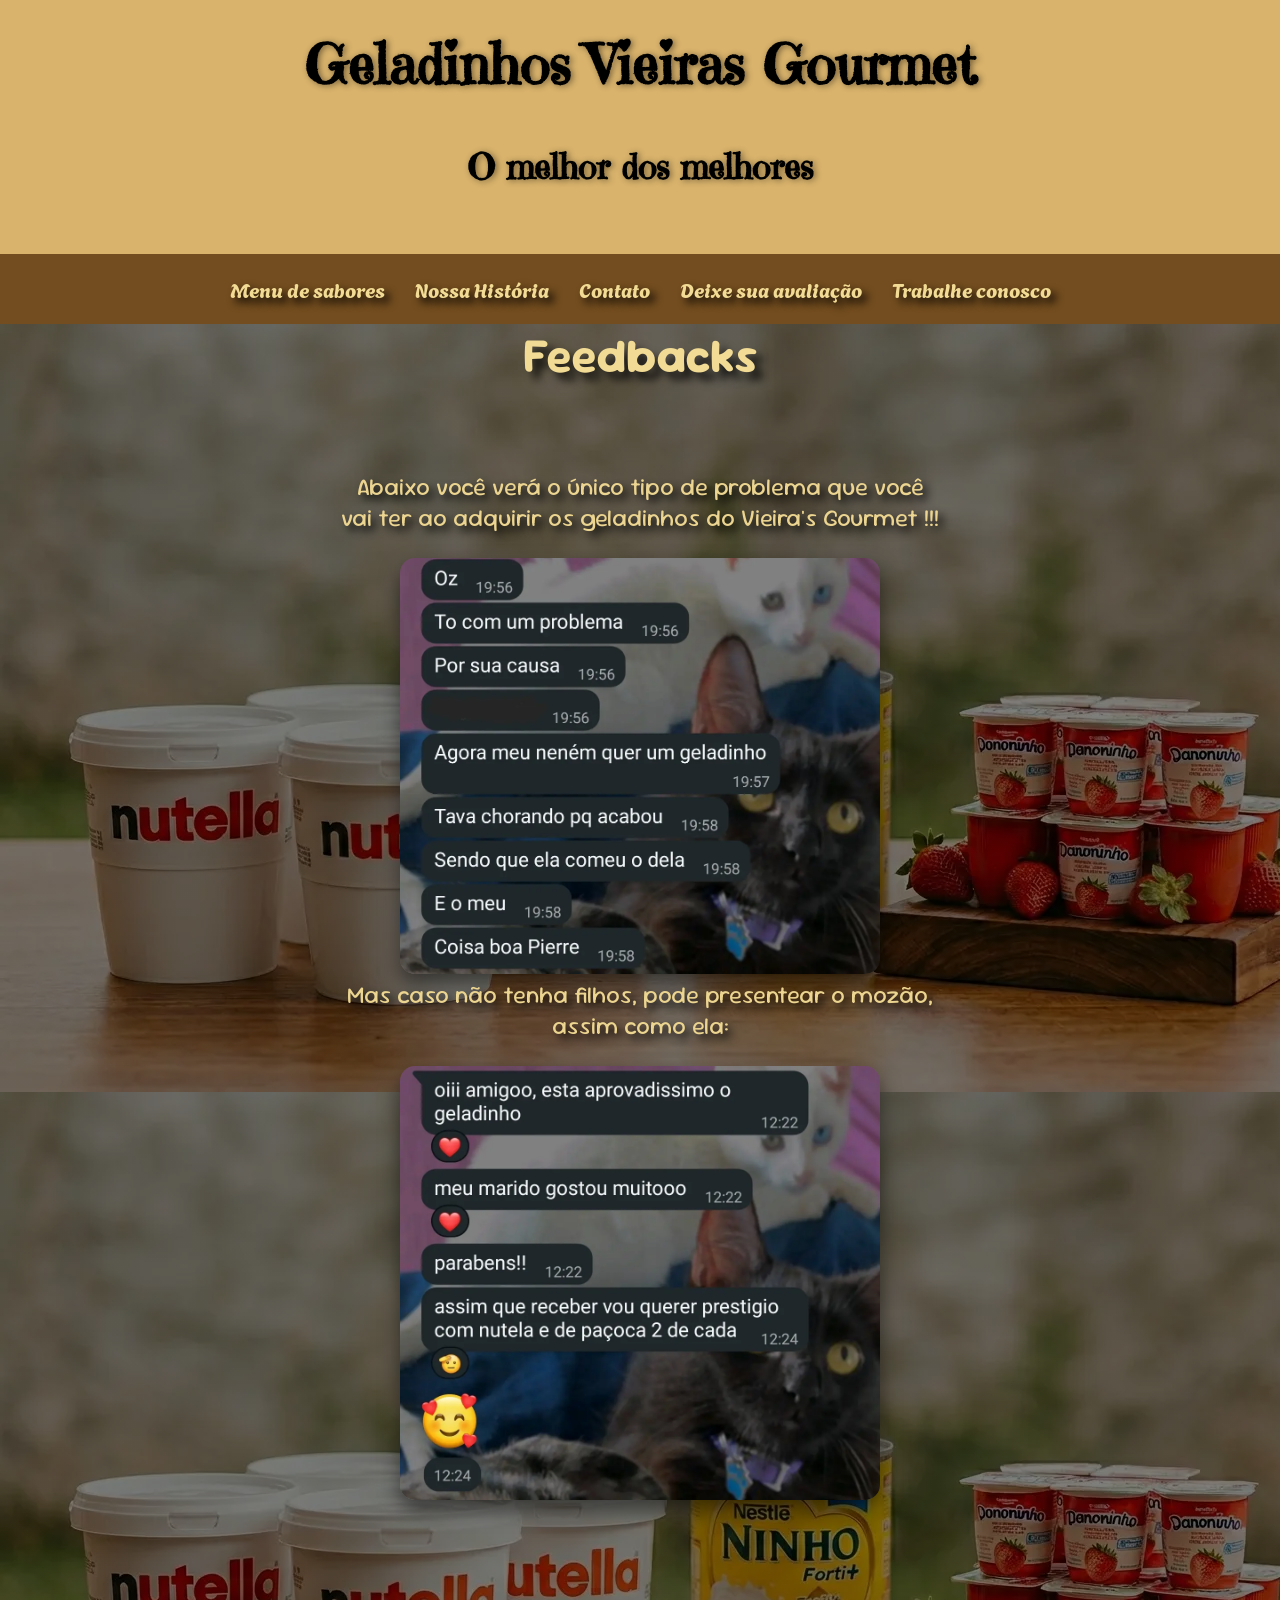
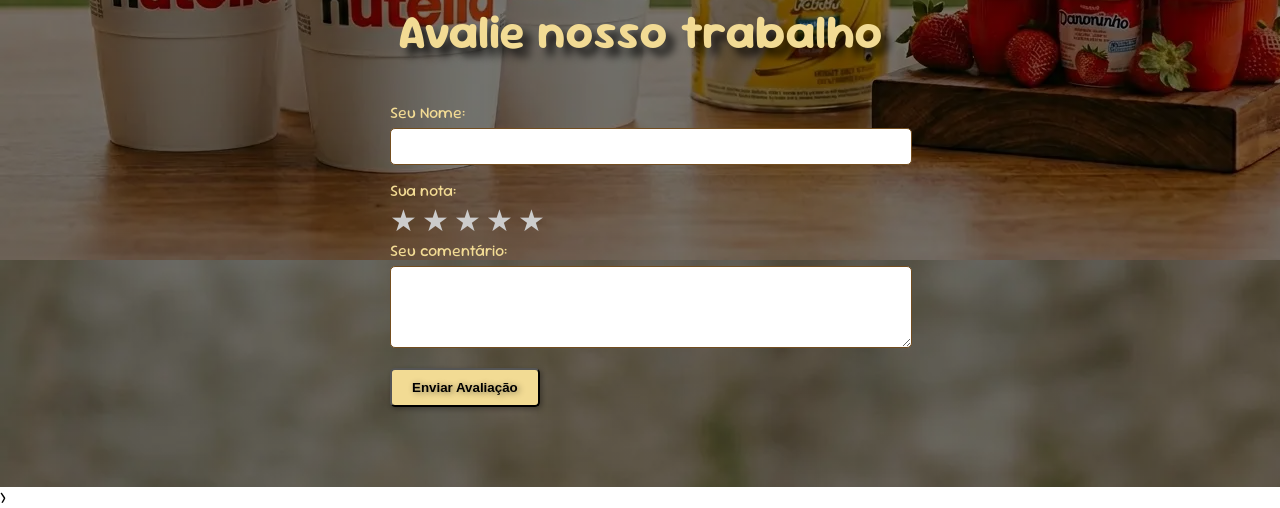
==== avaliacao.html @ 7ed8bce2 "pagina feddback faltante somente responsividade" ====
<!DOCTYPE html>
<html lang="pt-br">
<head>
    <meta charset="UTF-8">
    <meta name="viewport" content="width=device-width, initial-scale=1.0">
    <title>Avaliação Vieira's Gourmet</title>
    <link rel="stylesheet" href="style.css">
</head>
<body>
     <div id="topo"></div>
    <header>

        <h1>Geladinhos Vieiras Gourmet</h1>
        <p id="sub">O melhor dos melhores</p>

    </header>
    <nav>

        <a href="menusabores.html">Menu de sabores</a>
        <a href="historia.html">Nossa História</a>
        <a href="contato.html">Contato</a>
        <a href="avaliacao.html">Deixe sua avaliação</a>
         <a href="">Trabalhe conosco</a>

    
    </nav>

    <main>

        <div class="fundo-primeira-parte-feedback">
            <h2>Feedbacks</h2>
            
        
        <section class="container-feedbacks">
        
        
        
            
        <div class="bloco-feedback">
             <p class="texto-feedback">Abaixo você verá o único tipo de problema que você vai ter ao adquirir os geladinhos do Vieira's Gourmet !!!</p>
            <img src="feedback-cuidado.webp" alt="feedback 1" class="img-feedback">
            

            <div class="bloco-feedback">
             <p class="texto-feedback">Mas caso não tenha filhos, pode presentear o mozão, assim como ela:</p>
            <img src="feedback-bom.webp" alt="feedback 2" class="img-feedback">
            </div>
        </div>
        
        </section>
<div class=" container-avaliacao">
            <h2>Avalie nosso trabalho</h2>
    <form action="#" method="post">
        <label for="nome">Seu Nome:</label>
        <input type="text" id="nome" name="nome" required>

        <label>Sua nota:</label>
        <div class="estrelas">
            <input type="radio" id="e5" name="nota" value="5"><label for="e5">★</label>
            <input type="radio" id="e4" name="nota" value="4"><label for="e4">★</label>
            <input type="radio" id="e3" name="nota" value="3"><label for="e3">★</label>
            <input type="radio" id="e2" name="nota" value="2"><label for="e2">★</label>
            <input type="radio" id="e1" name="nota" value="1"><label for="e1">★</label>
        </div>

        <label for="comentario">Seu comentário:</label>
        <textarea id="comentario" name="comentario" rows="4" required></textarea>

        <button type="submit" class="btn-nav">Enviar Avaliação</button>
    </form>
</section>
        
        </section>

    </main>
        <!--<p class="texto-feedback">E caso você não tenha filhos</p>
        <p class="texto-feedback">pode presentear o mozão, assim como ela
            </p> !-->>
</body>
</html>
---- style.css ----
@charset "UTF-8";

@import url('https://fonts.googleapis.com/css2?family=Emilys+Candy&family=Molle:ital@1&display=swap');
@import url('https://fonts.googleapis.com/css2?family=Emilys+Candy&display=swap');
@import url('https://fonts.googleapis.com/css2?family=Sour+Gummy:ital,wght@0,100..900;1,100..900&display=swap');
@import url('https://fonts.googleapis.com/css2?family=Agbalumo&display=swap');

html {
    scroll-behavior: smooth;
}
:root {
    --fonte1: "Emilys Candy", serif;
    --fonte2: "Molle", cursive;
    --fonte3: "Sour Gummy", sans-serif;
    --fonte4: "Agbalumo", system-ui;
}

/* Reset Básico */
html, body { height: 100%; margin: 0; }
body { display: flex; flex-direction: column; font-family: var(--fonte3); }
main { flex: 1; display: flex; flex-direction: column; }

/* Header e Nav */
header { background-color: #D9B36C; padding: 30px 0; text-align: center; }
h1 { font-family: var(--fonte1); font-size: 3.5em; margin: 0; text-shadow: 2px 1px 6px rgba(0, 0, 0, 0.459); }
#sub { font-family: var(--fonte1); font-weight: bolder; font-size: 35px; padding-top: 10px; color: black; text-shadow: 2px 1px 6px rgba(0, 0, 0, 0.459);}

nav { background-color: #734D1F; display: flex; flex-wrap: wrap; justify-content: center; padding: 10px; }
nav a { color: #F2DB94; text-decoration: none; font-size: 20px; padding: 10px 15px; text-shadow: 5px 5px 8px black; font-family: var(--fonte4); }
nav a:hover { color: #A6783F; text-decoration: underline; }

/* Estilos de Botão */
.btn-nav { padding: 10px 20px; background-color: #F2DB94; color: black; text-decoration: none; font-weight: bold; border-radius: 5px; box-shadow: 2px 2px 5px rgba(0,0,0,0.3); display: inline-block; text-shadow: 2px 1px 6px rgba(0, 0, 0, 0.459);}
.btn-top { position: absolute; top: 200px; right: 20px; z-index: 1000; }

.btn-nav-menu { padding: 10px 20px; background-color: #F2DB94; color: black; text-decoration: none; font-weight: bold; border-radius: 5px; box-shadow: 2px 2px 5px rgba(0,0,0,0.3); display: inline-block; }
.btn-top-menu { position: absolute; top: 200px; right: 20px; z-index: 1000; text-shadow: 2px 1px 6px rgba(0, 0, 0, 0.459);}

.btn-bottom-menu{

padding: 10px 20px; background-color: #F2DB94; color: black; text-decoration: none; font-weight: bold; border-radius: 5px; box-shadow: 2px 2px 5px rgba(0,0,0,0.3); display: inline-block;
 }

.container-acoes {
    display: flex;
    flex-direction: column; /* Coloca um embaixo do outro */
    align-items: center;    /* Centraliza horizontalmente */
    gap: 15px;              /* Espaçamento entre os dois botões */
    margin-bottom: 20px;    /* Espaço para não encostar no texto do rodapé */
}

.container-contato {
    margin: 0 auto;
    padding: 0px 10px;}

.texto-baixar{

    text-align: center;
    padding-top: 70px;
    font-family: var(--fonte3);
    color:#ecd590;
    font-size: 25px;
    text-shadow: 5px 5px 8px black

}

.lista-sabores{

    list-style: none;
    padding: 0;
    max-width: 600px;
    margin: 0 auto;

}

.lista-sabores li{

    display: flex;
    justify-content: space-between;
    align-items: center;
    padding: 10px 15px;
    border-bottom: 1px dashed #F2DB94;
    color: #F2DB94;
    font-family: var(--fonte1);
    font-size: 1.2em;
    text-shadow: 5px 5px 8px black;
    font-weight: bolder;

}

.preco-sabor {
    font-weight: bolder;
    color: #e6c257; /* Um destaque preço */
}

.lista-sabores li:hover {
    background-color: rgba(255, 255, 255, 0.1); /* Dá um brilho sutil quando passa o mouse */
    cursor: pointer;}

    .bloco-links {
    display: flex;
    justify-content: center;
    gap: 40px;
    flex-wrap: wrap;
    margin-top: 250px;
    margin-bottom: 50px;
}

.btn-contato {
    display: flex;
    align-items: center;
    padding: 15px 40px;
    border-radius: 50px; /* Botão arredondado fica muito mais moderno */
    text-decoration: none;
    color: white;
    font-weight: bold;
    transition: 0.3s;
}

.btn-contato img {
    width: 30px;    /* Ajuste esse valor para o tamanho que achar melhor */
    height: 30px;   /* Mantém a proporção quadrada */
    margin-right: 10px; /* Dá um espacinho entre o ícone e o texto */
    vertical-align: middle;}


.zap { background-color: #25D366; }
.insta { background: linear-gradient(45deg, #f09433 0%, #e6683c 25%, #dc2743 50%, #cc2366 75%, #bc1888 100%); }

.btn-contato:hover { transform: scale(1.05); }



/* Seções de Fundo (Unificadas) */
.fundo-historia, .fundo-menu, .fundo-primeira-parte, .fundo-segunda-parte,.fundo-historia1 {
    background-attachment: fixed;
    background-size: cover;
    background-position: center center;
    padding: 60px 0;
}

.fundo-contato{

    background-image: linear-gradient(rgba(0,0,0,0.5), rgba(0,0,0,0.5)), url(nutella.png);
background-position: left center;
background-size:20%;

}

.fundo-historia { background-image: linear-gradient(rgba(0,0,0,0.5), rgba(0,0,0,0.5)), url(fundo5.webp); }
.fundo-historia1 { background-image: linear-gradient(rgba(0,0,0,0.5), rgba(0,0,0,0.5)), url(fundo8.webp); }
.fundo-menu { background-image: linear-gradient(rgba(0,0,0,0.5), rgba(0,0,0,0.5)), url(logo-sem-fundo.png); }
.fundo-primeira-parte { background-image: linear-gradient(rgba(0,0,0,0.5), rgba(0,0,0,0.5)), url(fundo1.webp); }
.fundo-segunda-parte { background-image: linear-gradient(rgba(0,0,0,0.5), rgba(0,0,0,0.5)), url(fundo2.webp); }


.fundo-primeira-parte-feedback { background-image: linear-gradient(rgba(0,0,0,0.5), rgba(0,0,0,0.5)), url(imagem-fundo-feedback1.webp); }

.fundo-primeira-parte-feedback2 { background-image: linear-gradient(rgba(0,0,0,0.5), rgba(0,0,0,0.5)), url(imagem-fundo-feedback2.webp); }


.container-avaliacao { max-width: 500px; margin: 40px auto; padding: 20px; color: #F2DB94; }

/* Estilização das estrelas */
.estrelas { display: flex; flex-direction: row-reverse; justify-content: flex-end; gap: 5px; font-size: 30px; }
.estrelas input { display: none; }
.estrelas label { color: #ccc; cursor: pointer; }

/* Ao passar o mouse ou selecionar, a estrela fica dourada */
.estrelas input:checked ~ label,
.estrelas label:hover,
.estrelas label:hover ~ label { color: #D9B36C; }

/* Estilização do formulário */
input, textarea { width: 100%; padding: 10px; margin-top: 5px; margin-bottom: 15px; border-radius: 5px; border: 1px solid #734D1F; background: #fff; }



/* Componentes */
.sabor { display: flex; flex-direction: column; align-items: center; width: 250px; text-align: center; }


.container-feedbacks {
    display: flex;
    flex-direction: column;
    align-items: center; /* Centraliza tudo horizontalmente */
    padding: 40px 20px;
    gap: 50px; /* Espaço entre um feedback e outro */
}

/* O bloco de cada feedback */
.bloco-feedback {
    display: flex;
    flex-direction: column;
    align-items: center;
    width: 100%;
    max-width: 600px; /* Limita a largura para não ficar gigante em telas grandes */
}

/* Controle exato do tamanho das fotos */
.img-feedback {
    width: 80%;       /* Ocupa 80% do bloco (você pode mudar para 500px, por exemplo) */
    max-width: 500px; /* Tamanho máximo para não perder a qualidade */
    height: auto;
    border-radius: 15px;
    margin-top: 20px;
    box-shadow: 0 10px 20px rgba(0,0,0,0.5);
}

.texto-feedback {
    font-family: var(--fonte3);
    color: #ecd590;
    font-size: 24px;
    text-shadow: 3px 3px 5px black;
    text-align: center;
    margin: 5px 0;
}

.sabores {
    display: flex;
    flex-wrap: wrap; /* Permite que os itens quebrem linha */
    justify-content: center; /* Centraliza os cards no meio da tela */
    gap: 30px; /* Espaçamento entre os cards */
    padding: 40px 20px;
}

.sabor img {
    width: 100%;
    height: 300px; /* Define uma altura fixa para todas ficarem iguais */
    object-fit: cover; /* Corta a imagem sem distorcer para preencher o espaço */
    border-radius: 12px;
    margin-bottom: 10px;
}

.foto1 { display: flex; flex-direction: row; align-items: center; gap:40px; width: 80%; margin: 0 auto 40px auto; }
.foto-historia {
    width: 500px;
    height: 300px;
    object-fit: cover;
    border-radius: 4px;
    display: block;
}

.foto-inversa {
    flex-direction: row-reverse; /* Isso coloca a imagem na direita */
}

/* Ajuste para o texto na versão inversa */
.foto-inversa .bloco-texto {
    text-align: right;
}

/* Regra para as fotos dos PRODUTOS (Menu/Início) */
.foto-produto {
    max-width: 300px; /* Mantém o tamanho que você queria antes */
    width: 100%;
    height: auto;
    border-radius: 8px;
    display: block;
}

.texto{

    font-family: var(--fonte3);
    color:#ecd590;
    font-size: 20px;
    text-shadow: 5px 5px 8px black;
    

}

.texto-feedback{

font-family: var(--fonte3);
    color:#ecd590;
    font-size: 24px;
    text-shadow: 5px 5px 8px black;
    text-align: center;


}

.fundo-historia, .fundo-historia1 {
    padding-bottom: 1px !important; /* Ajuste para o valor que você achar ideal */
}

h2 { font-family: var(--fonte3); text-align: center; font-size: 3em; color: #F2DB94; text-shadow: 8px 8px 8px rgba(0, 0, 0, 0.74); margin-top: 0;}
h3 { color: #ebdcaf; font-size: 2em; text-shadow: 5px 5px 8px black; }

/* Footer */
footer { background-color: #D9B36C; text-align: center; padding: 40px 0; font-size: 20px; flex-shrink: 0; margin-top: auto; text-shadow: 2px 1px 6px rgba(0, 0, 0, 0.459);}

/* Isso garante que o último elemento não empurre o rodapé para longe */
main > *:last-child {
    margin-bottom: 0 !important;
    padding-bottom: 20px; /* Ajuste conforme necessário */
}

/* Responsividade */
/* --- AJUSTES DE RESPONSIVIDADE PARA CELULARES --- */
@media (max-width: 600px) {

    /* Ajuste do Header */
    h1 { font-size: 2em !important; }
    #sub { font-size: 20px !important; }

    /* Ajuste das fotos (História e Produtos) */
    .foto-historia, .foto-produto {
        width: 90% !important; /* Em vez de 500px, ocupa 90% da tela */
        height: auto !important; /* Ajusta a altura proporcionalmente */
    }

    /* Ajuste da lista de sabores (Menu) */
    .lista-sabores {
        width: 95% !important;
        font-size: 0.9em !important; /* Diminui um pouco a letra para não quebrar */
    }

    /* Ajuste dos botões de contato */
    .btn-contato {
        padding: 10px 20px !important;
        width: 80%;
        justify-content: center;
    }

    /* Ajuste do layout de fotos da página História */
    .foto1 {
        flex-direction: column !important; /* Coloca a foto em cima do texto no celular */
        width: 100% !important;
        gap: 10px !important;
    }
    
    /* Garante que imagens de fundo não fiquem estranhas com o fixed no celular */
    .fundo-historia, .fundo-menu, .fundo-primeira-parte, .fundo-segunda-parte, .fundo-historia1 {
        background-attachment: scroll !important; /* O 'fixed' às vezes dá bug no mobile */
        padding: 30px 0 !important;
    }
}
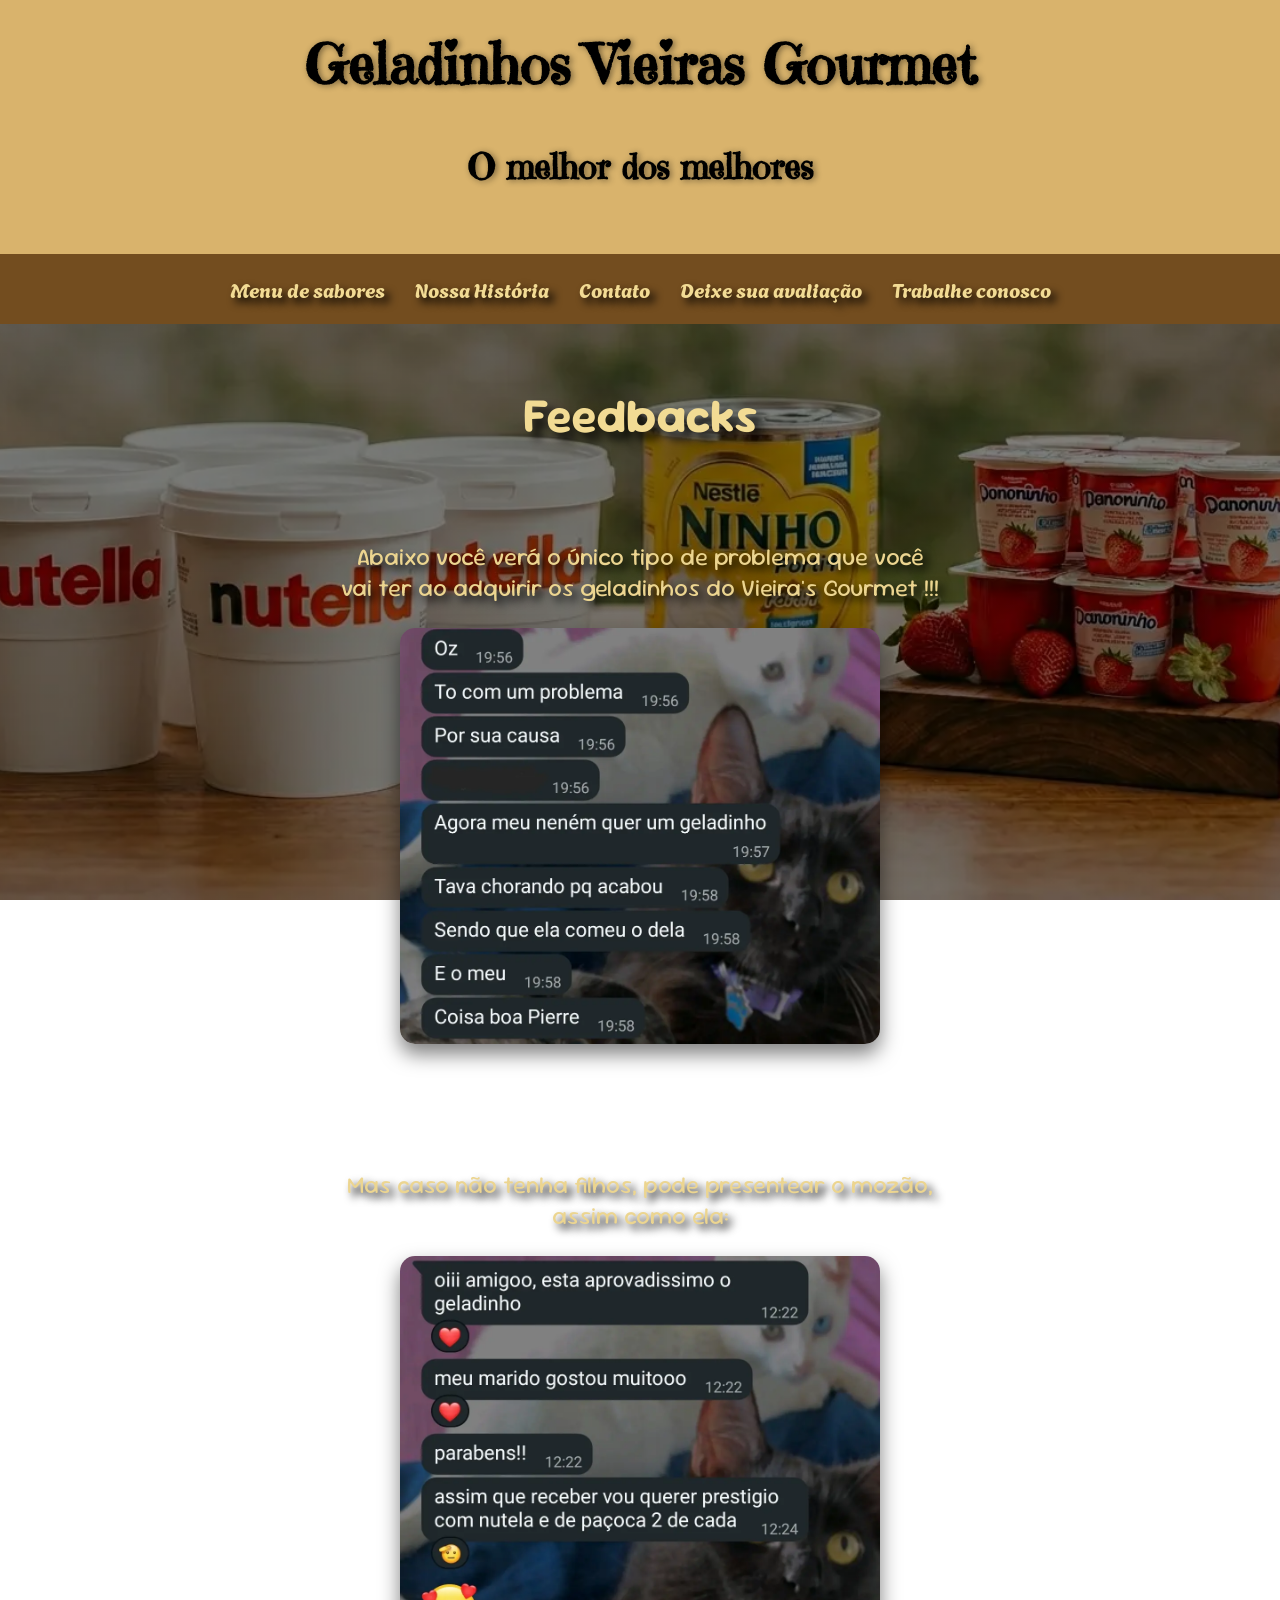
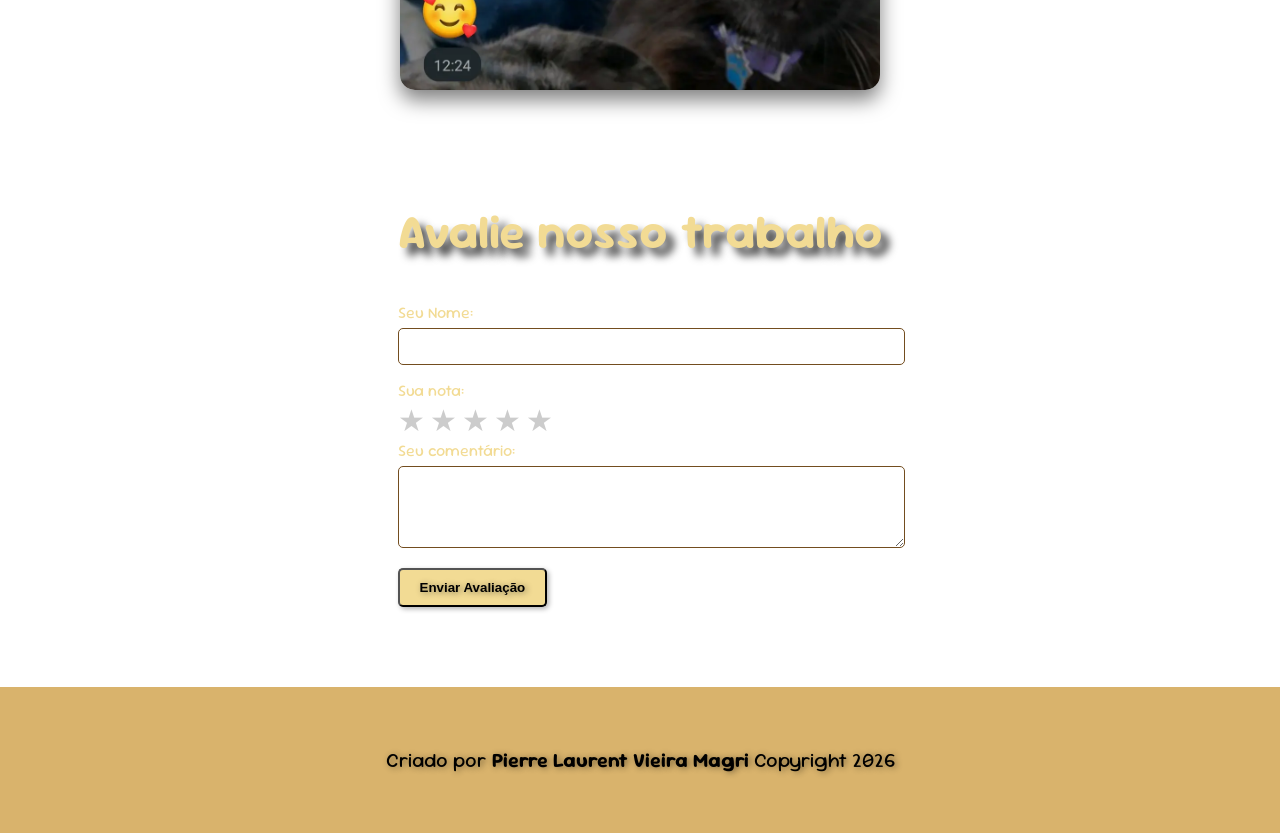
==== commit 7d4aa7e0: "pagina avaliação falta responsividade" ====
--- a/avaliacao.html
+++ b/avaliacao.html
@@ -25,56 +25,54 @@
     
     </nav>
 
-    <main>
+    
 
-        <div class="fundo-primeira-parte-feedback">
-            <h2>Feedbacks</h2>
-            
-        
-        <section class="container-feedbacks">
-        
-        
-        
-            
+        <main>
+    <!-- Feedback 1 -->
+    <section class="fundo-primeira-parte-feedback container-feedbacks">
+        <h2>Feedbacks</h2>
         <div class="bloco-feedback">
-             <p class="texto-feedback">Abaixo você verá o único tipo de problema que você vai ter ao adquirir os geladinhos do Vieira's Gourmet !!!</p>
+            <p class="texto-feedback">Abaixo você verá o único tipo de problema que você vai ter ao adquirir os geladinhos do Vieira's Gourmet !!!</p>
             <img src="feedback-cuidado.webp" alt="feedback 1" class="img-feedback">
-            
+        </div>
+    </section>
 
-            <div class="bloco-feedback">
-             <p class="texto-feedback">Mas caso não tenha filhos, pode presentear o mozão, assim como ela:</p>
+    <!-- Feedback 2 -->
+    <section class="fundo-primeira-parte-feedback2 container-feedbacks">
+        <div class="bloco-feedback">
+            <p class="texto-feedback">Mas caso não tenha filhos, pode presentear o mozão, assim como ela:</p>
             <img src="feedback-bom.webp" alt="feedback 2" class="img-feedback">
+        </div>
+    
+
+    <!-- Avaliação -->
+    <section class="container-avaliacao">
+        <h2>Avalie nosso trabalho</h2>
+        <form action="#" method="post">
+            <label for="nome">Seu Nome:</label>
+            <input type="text" id="nome" name="nome" required>
+
+            <label>Sua nota:</label>
+            <div class="estrelas">
+                <input type="radio" id="e5" name="nota" value="5"><label for="e5">★</label>
+                <input type="radio" id="e4" name="nota" value="4"><label for="e4">★</label>
+                <input type="radio" id="e3" name="nota" value="3"><label for="e3">★</label>
+                <input type="radio" id="e2" name="nota" value="2"><label for="e2">★</label>
+                <input type="radio" id="e1" name="nota" value="1"><label for="e1">★</label>
             </div>
-        </div>
-        
-        </section>
-<div class=" container-avaliacao">
-            <h2>Avalie nosso trabalho</h2>
-    <form action="#" method="post">
-        <label for="nome">Seu Nome:</label>
-        <input type="text" id="nome" name="nome" required>
 
-        <label>Sua nota:</label>
-        <div class="estrelas">
-            <input type="radio" id="e5" name="nota" value="5"><label for="e5">★</label>
-            <input type="radio" id="e4" name="nota" value="4"><label for="e4">★</label>
-            <input type="radio" id="e3" name="nota" value="3"><label for="e3">★</label>
-            <input type="radio" id="e2" name="nota" value="2"><label for="e2">★</label>
-            <input type="radio" id="e1" name="nota" value="1"><label for="e1">★</label>
-        </div>
-
-        <label for="comentario">Seu comentário:</label>
-        <textarea id="comentario" name="comentario" rows="4" required></textarea>
-
-        <button type="submit" class="btn-nav">Enviar Avaliação</button>
-    </form>
+            <label for="comentario">Seu comentário:</label>
+            <textarea id="comentario" name="comentario" rows="4" required></textarea>
+            <button type="submit" class="btn-nav">Enviar Avaliação</button>
+        </form>
+    </section>
 </section>
-        
-        </section>
 
     </main>
-        <!--<p class="texto-feedback">E caso você não tenha filhos</p>
-        <p class="texto-feedback">pode presentear o mozão, assim como ela
-            </p> !-->>
+        <footer>
+        <div>
+        <p>Criado por <strong>Pierre Laurent Vieira Magri</strong> Copyright 2026</p>
+        </div>
+    </footer>
 </body>
 </html>
--- a/style.css
+++ b/style.css
@@ -232,6 +232,17 @@
     margin-bottom: 10px;
 }
 
+
+
+.fundo-primeira-parte-feedback, .fundo-primeira-parte-feedback2 {
+    background-attachment: fixed;
+    background-size: cover;
+    background-position: center center;
+    padding: 60px 0;
+    width: 100%;
+}
+
+
 .foto1 { display: flex; flex-direction: row; align-items: center; gap:40px; width: 80%; margin: 0 auto 40px auto; }
 .foto-historia {
     width: 500px;
@@ -299,41 +310,42 @@
 /* Responsividade */
 /* --- AJUSTES DE RESPONSIVIDADE PARA CELULARES --- */
 @media (max-width: 600px) {
-
-    /* Ajuste do Header */
+    .fundo-historia, 
+    .fundo-menu, 
+    .fundo-primeira-parte, 
+    .fundo-segunda-parte, 
+    .fundo-historia1, 
+    .fundo-contato,
+    .fundo-primeira-parte-feedback, 
+    .fundo-primeira-parte-feedback2 {
+        background-attachment: scroll !important;
+        background-size: cover !important;
+        background-position: center center !important;
+    }
+
     h1 { font-size: 2em !important; }
     #sub { font-size: 20px !important; }
 
-    /* Ajuste das fotos (História e Produtos) */
     .foto-historia, .foto-produto {
-        width: 90% !important; /* Em vez de 500px, ocupa 90% da tela */
-        height: auto !important; /* Ajusta a altura proporcionalmente */
-    }
-
-    /* Ajuste da lista de sabores (Menu) */
+        width: 90% !important;
+        height: auto !important;
+    }
+
     .lista-sabores {
         width: 95% !important;
-        font-size: 0.9em !important; /* Diminui um pouco a letra para não quebrar */
-    }
-
-    /* Ajuste dos botões de contato */
+        font-size: 0.9em !important;
+    }
+
     .btn-contato {
         padding: 10px 20px !important;
         width: 80%;
         justify-content: center;
     }
 
-    /* Ajuste do layout de fotos da página História */
     .foto1 {
-        flex-direction: column !important; /* Coloca a foto em cima do texto no celular */
+        flex-direction: column !important;
         width: 100% !important;
         gap: 10px !important;
     }
-    
-    /* Garante que imagens de fundo não fiquem estranhas com o fixed no celular */
-    .fundo-historia, .fundo-menu, .fundo-primeira-parte, .fundo-segunda-parte, .fundo-historia1 {
-        background-attachment: scroll !important; /* O 'fixed' às vezes dá bug no mobile */
-        padding: 30px 0 !important;
-    }
-}
-
+}
+
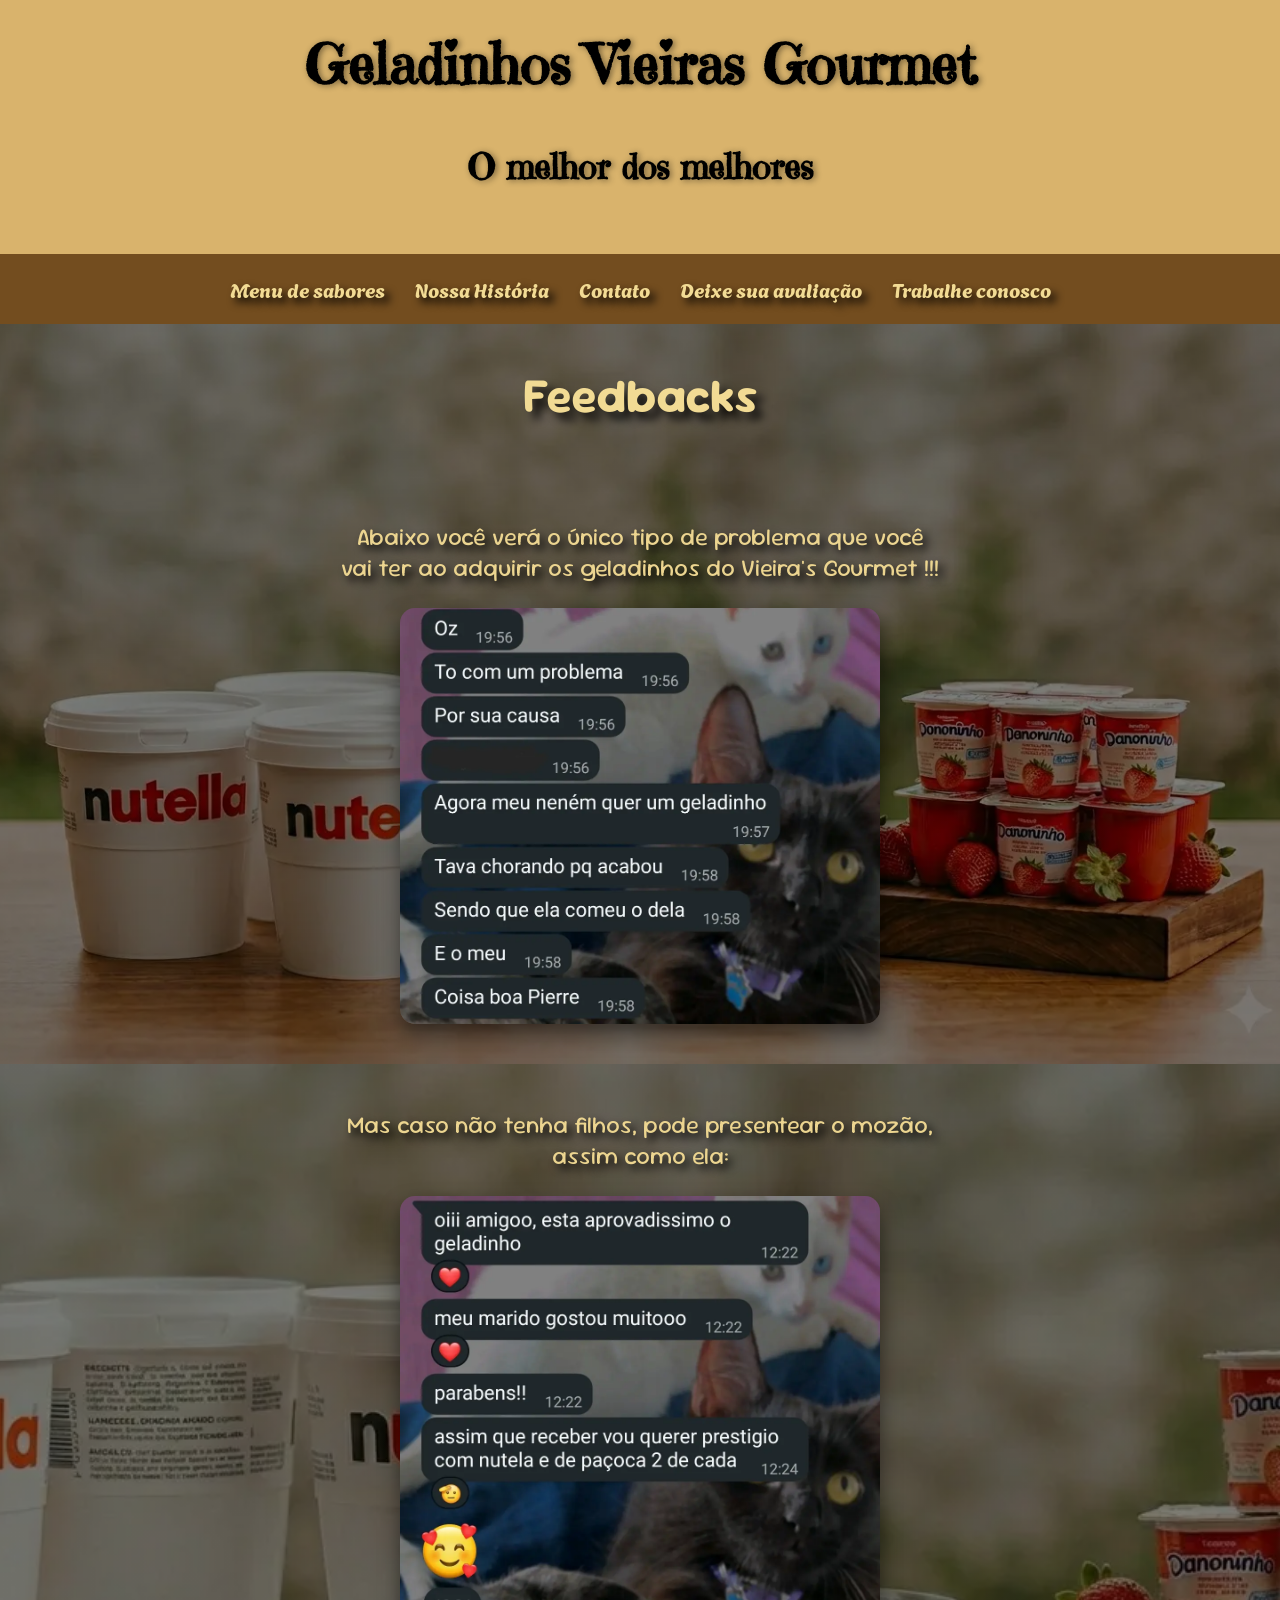
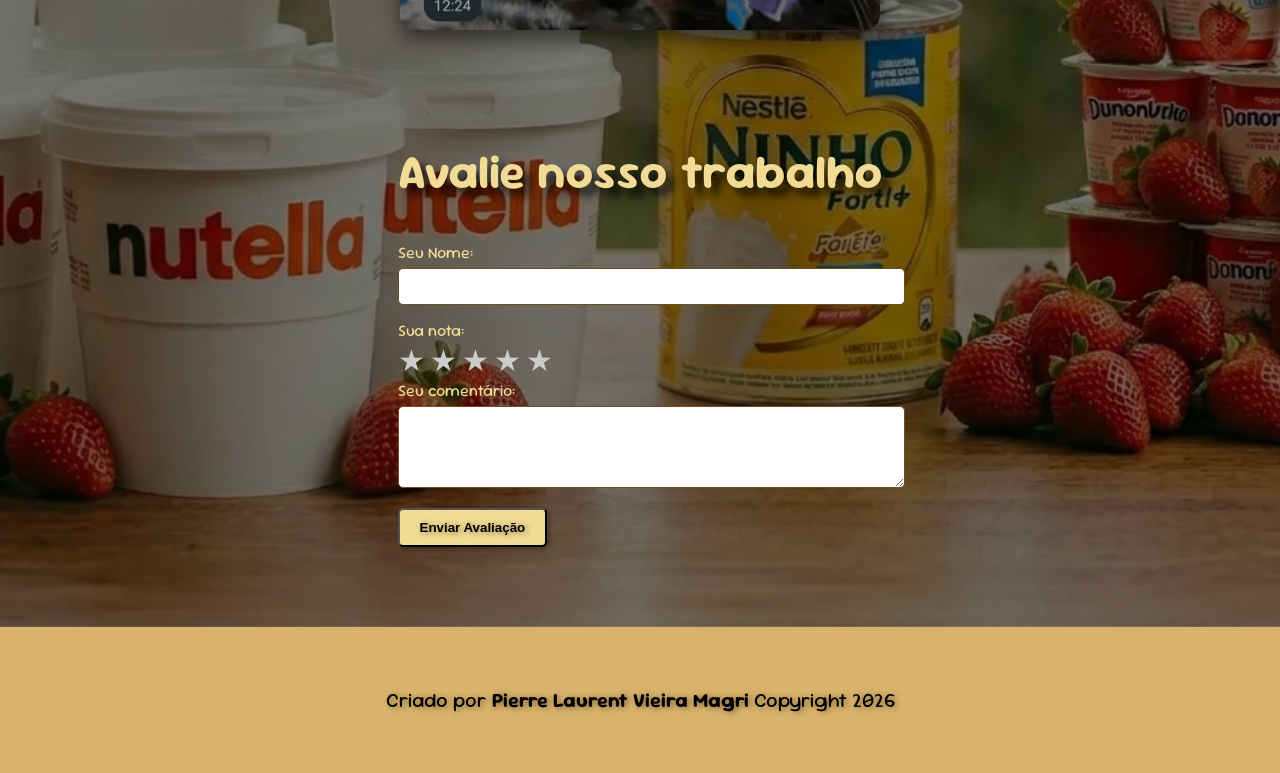
==== commit 589691b4: "fazendo a ultima pagina" ====
--- a/avaliacao.html
+++ b/avaliacao.html
@@ -20,7 +20,7 @@
         <a href="historia.html">Nossa História</a>
         <a href="contato.html">Contato</a>
         <a href="avaliacao.html">Deixe sua avaliação</a>
-         <a href="">Trabalhe conosco</a>
+         <a href="trabalhe.html">Trabalhe conosco</a>
 
     
     </nav>
--- a/style.css
+++ b/style.css
@@ -158,7 +158,11 @@
 
 .fundo-primeira-parte-feedback2 { background-image: linear-gradient(rgba(0,0,0,0.5), rgba(0,0,0,0.5)), url(imagem-fundo-feedback2.webp); }
 
-
+.fundo-historia, .fundo-menu, .fundo-primeira-parte, .fundo-segunda-parte, .fundo-historia1, .fundo-primeira-parte-feedback, .fundo-primeira-parte-feedback2 {
+    background-size: cover !important;        /* Força a imagem a cobrir todo o espaço */
+    background-repeat: no-repeat !important; /* IMPEDE que a imagem se repita */
+    background-position: center center !important; /* Centraliza a imagem */
+}
 .container-avaliacao { max-width: 500px; margin: 40px auto; padding: 20px; color: #F2DB94; }
 
 /* Estilização das estrelas */
@@ -235,11 +239,10 @@
 
 
 .fundo-primeira-parte-feedback, .fundo-primeira-parte-feedback2 {
-    background-attachment: fixed;
-    background-size: cover;
-    background-position: center center;
-    padding: 60px 0;
-    width: 100%;
+    background-size: cover !important;
+    background-position: center center !important;
+    background-repeat: no-repeat !important; /* Garante que não repita */
+    min-height: 400px; /* Garante altura mínima para ver a imagem */
 }
 
 
@@ -310,19 +313,22 @@
 /* Responsividade */
 /* --- AJUSTES DE RESPONSIVIDADE PARA CELULARES --- */
 @media (max-width: 600px) {
-    .fundo-historia, 
-    .fundo-menu, 
-    .fundo-primeira-parte, 
-    .fundo-segunda-parte, 
-    .fundo-historia1, 
-    .fundo-contato,
-    .fundo-primeira-parte-feedback, 
-    .fundo-primeira-parte-feedback2 {
-        background-attachment: scroll !important;
-        background-size: cover !important;
-        background-position: center center !important;
-    }
-
+    /* Ajustando os fundos para terem menos zoom */
+    .fundo-historia, .fundo-menu, .fundo-primeira-parte, .fundo-segunda-parte, 
+    .fundo-historia1, .fundo-primeira-parte-feedback, .fundo-primeira-parte-feedback2 {
+        background-attachment: scroll !important; /* Desativa o fixed no celular */
+        background-repeat: no-repeat !important;   /* Força a não repetição */
+        
+        /* A MUDANÇA ESTÁ AQUI: */
+        background-size: contain !important;      /* Mostra a imagem inteira sem zoom, ajustando pela largura ou altura */
+        /* background-size: 100% auto !important; */ /* ALTERNATIVA: 100% da largura, altura automática */
+        background-color: #e6c257;
+        
+        background-position: center top !important; /* Centraliza horizontalmente e alinha no topo */
+        min-height: 300px; /* Garante uma altura mínima para a imagem aparecer */
+    }
+
+    /* Outros ajustes de responsividade que você já tinha */
     h1 { font-size: 2em !important; }
     #sub { font-size: 20px !important; }
 
@@ -349,3 +355,37 @@
     }
 }
 
+@media (max-width: 600px) {
+    .fundo-historia, .fundo-menu, .fundo-primeira-parte, .fundo-segunda-parte, 
+    .fundo-historia1, .fundo-primeira-parte-feedback, .fundo-primeira-parte-feedback2 {
+        background-attachment: scroll !important; /* Desativa o fixed no celular */
+        background-repeat: no-repeat !important;   /* Força a não repetição */
+        background-size:cover !important;        /* Garante que cubra a tela */
+    }
+
+    h1 { font-size: 2em !important; }
+    #sub { font-size: 20px !important; }
+
+    .foto-historia, .foto-produto {
+        width: 90% !important;
+        height: auto !important;
+    }
+
+    .lista-sabores {
+        width: 95% !important;
+        font-size: 0.9em !important;
+    }
+
+    .btn-contato {
+        padding: 10px 20px !important;
+        width: 80%;
+        justify-content: center;
+    }
+
+    .foto1 {
+        flex-direction: column !important;
+        width: 100% !important;
+        gap: 10px !important;
+    }
+}
+
